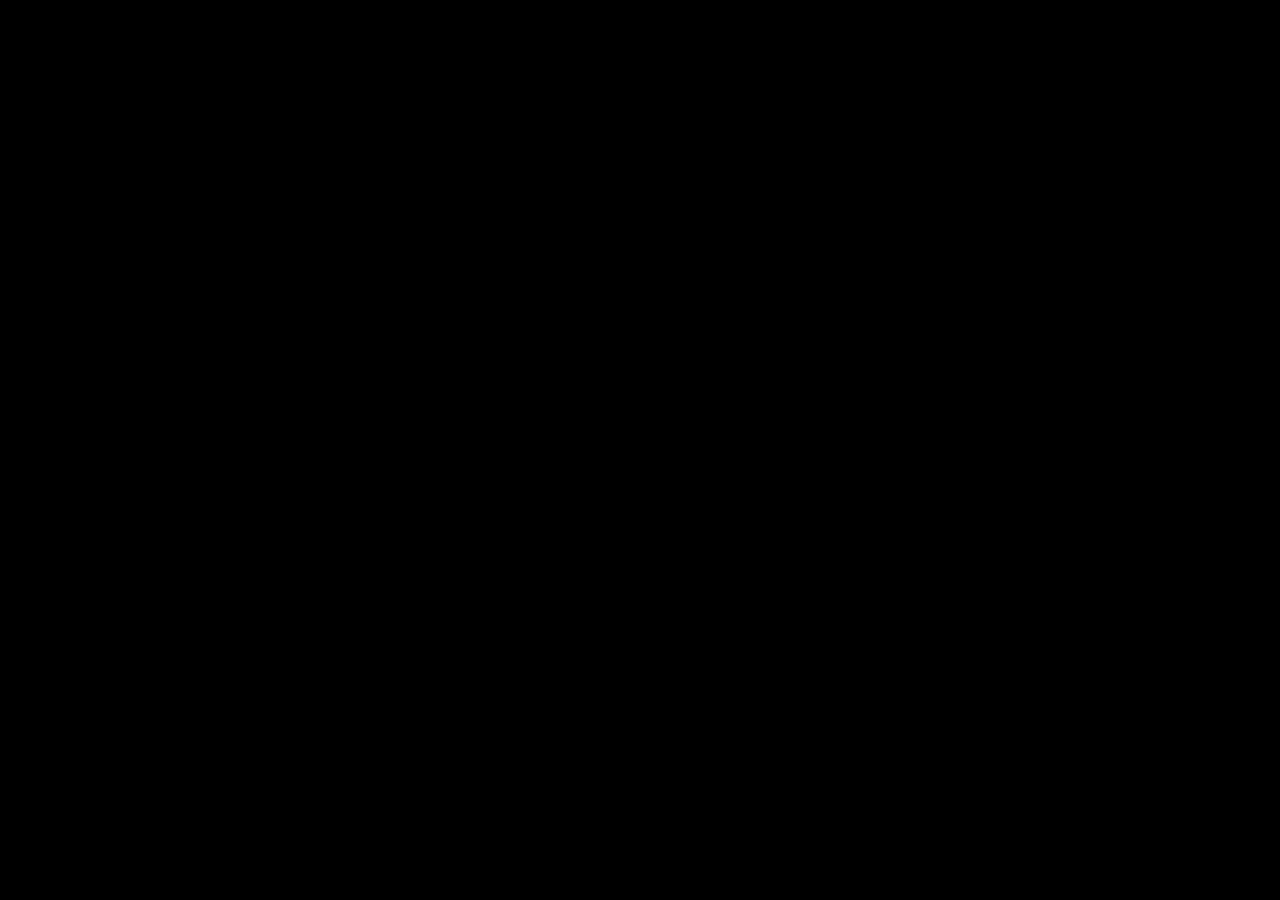
==== pac/index.html @ 03cfd0fa "add ty" ====
<!DOCTYPE html>
<html lang="en">
<head>
   <meta charset="UTF-8">
   <meta name="viewport" content="width=device-width, initial-scale=1.0">
   <link href="../styles.css" rel="stylesheet">
   <script src="youdiditscript.js" defer></script>
</head>
<body>
   <p class="thankyou"> VOCE CONSEGUIU! </p>
    <audio src="../sounds/tysmbgm.mp3" id="bgm"></audio>
</body>
</html>
---- styles.css ----
@font-face{
    font-family: "determination";
    src: url("fonts/determination.ttf");
}

@font-face {
    font-family: "mercy";
    src: url("fonts/mercy.otf");
}

#message{
    font-size: 10px;
    font-family: "determination";
    text-align: center;
    color: white;
}

body{
    background-color: black;
}

.snow{
    background-image: url("imgs/snowy.png");
}

.snowymessage{
    font-family: "determination";
    font-size: 10px;
    margin-left: 400px;
    margin-top: 500px;
}

.thankyou{
    font-family: "determination";
    font-size: 60px;
    text-align: center;
}

.thankyousmaller{
    font-family: "determination";
    font-size: 30px;
    text-align: center;
}
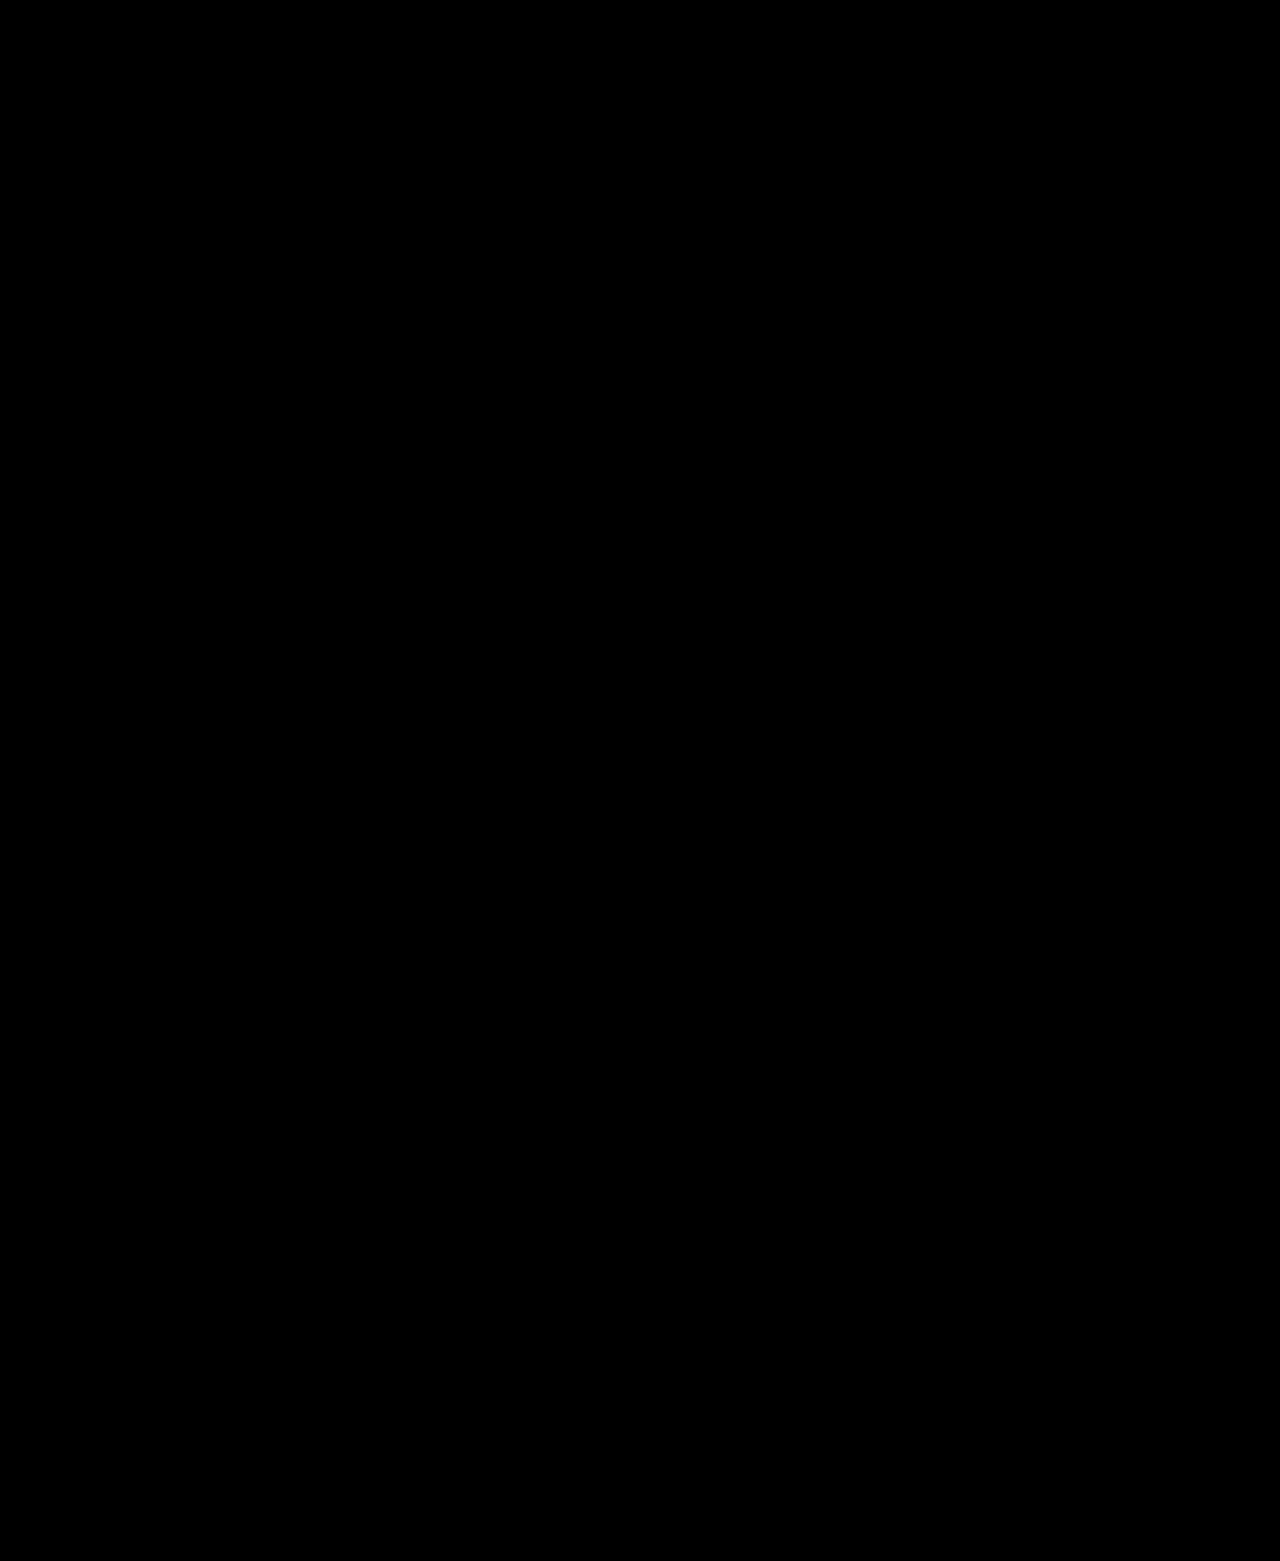
==== commit 55be1251: "more thankyous" ====
--- a/pac/index.html
+++ b/pac/index.html
@@ -8,6 +8,18 @@
 </head>
 <body>
    <p class="thankyou"> VOCE CONSEGUIU! </p>
+   <p class="thankyousmaller"> Enfim, este é o final do nossa ARG, que preparamos com muito carinho! </p>
+   <p class="thankyousmaller"> Manda um salve pros membros do canal: Artur, Guilherme, Bruno, Gabi e Lucas, que juntos fizeram essa "obra-prima"</p>
+   <p class="thankyousmaller">
+      Miguel, essa mensagem é para você que zerou o jogo mais legallll do mundo :p, você sem dúvida alguma é uma das melhores pessoas que conhecemos em nossas vidas, compartilhamos vários momentos juntos, muitas risadas, muito carinho, muito amor, e até muita tristeza, mas tudo isso foi só o começo, ainda temos uma vida inteira para nós ficarmos juntos. Todos nós somos muito gratos por sua amizade, e te amamos muito, muito mesmo, você nos faz rir nos nossos momentos mais tristes, nos faz acreditar que vamos conseguir e nos da força para continuar, você é literalmente a luz em um caminho escuro, o seu ser trasborda energias boas e faz o dia de qualquer um muito melhor, sua personalidade é fantástica, e um dos infinitos pontos positivos em você, é que você é acolhedor e que mesmo não estando bem você ainda consegue ajudar os outros! Uma pessoa como você transforma vidas, da melhor maneira possível, você é forte, persistente, corajoso... (é impossível falar tudo, É MUITA COISA!)
+   </p>
+   <p class="thankyousmaller">
+      Tudo em você é bom, da sua risada até as suas piadas, as vezes me surpreende tanta coisa boa vir de uma pessoa só, agora voltando para algumas memórias... lembra quando a gente
+jogava R.E.P.O, pessoas fazendo burrice, a galera caindo no VOID os compilados do PH, também teve o dia que você ajudou a gente a fazer onigiri e sushi para todo mundo, e ai você ficou apontando a faca pra todo mundo, e do dia que você me avisou que eu ia me cortar e eu me cortei... ou daquele dia na casa do Artur que estávamos jogando Granny quando você estava escondido no banheiro e quando eu cheguei você o bruno começaram a tentar fechar a porta, ou quando eu e bruno desmontamos o vaso da mão do Artur, ou as sessões traumatizantes eu você fez com a gente, tipo aquela do Theo, ou quando eu Gabi apareci junto com você no RPG do Bahia, Enfim, temos muitas memórias, mas ainda vamos criar muito mais, tudo isso tem uma finalidade, te mostrar o quanto você é especial em nossas vidas.
+   </p>
+   <p class="thankyousmaller">
+      Nota do artur: Me desculpe mesmo por não ter ficado contigo no dia do SEU aniversário... Eu subestimei o tempo que isso levaria. Despejei minha alma e meu coração sobre esse projeto em homenagem a nossa história que foi sempre relacionada com terror. Antes, eu fazia jogos no roblox studio pra comemorar aniversários, pergunta pro jão! Obvio que eles eram mais símples, e eu decidi revisitar essa ideia pra inovar um pouco mais. Eu chamei todo mundo, me ajudaram a terminar isso mais rápido, e DESCULPA POR TE DEIXAR SOZINHO AI NO SEU ANIVERSÁRIO.  Espero que o presente tenha no minimo compensado. Quero te agradecer por ser meu amigo, pelas converas que tenho contigo às 3 da manhã... até quando eu tenho que ficar escondido no meu quarto pra eu continuar conversando. Obrigado por dedicar um projeto gigantesco a nós, seu rpg! A gente se xinga, mas espero que nunca duvide o quanto eu te considero importante. (E não vai ser por que vc deixou de mandar um textinho pra mim que eu vou deixar de fazer um pro meu miguxinho. Não se culpe por isso por favor.)
+   </p>
     <audio src="../sounds/tysmbgm.mp3" id="bgm"></audio>
 </body>
 </html>
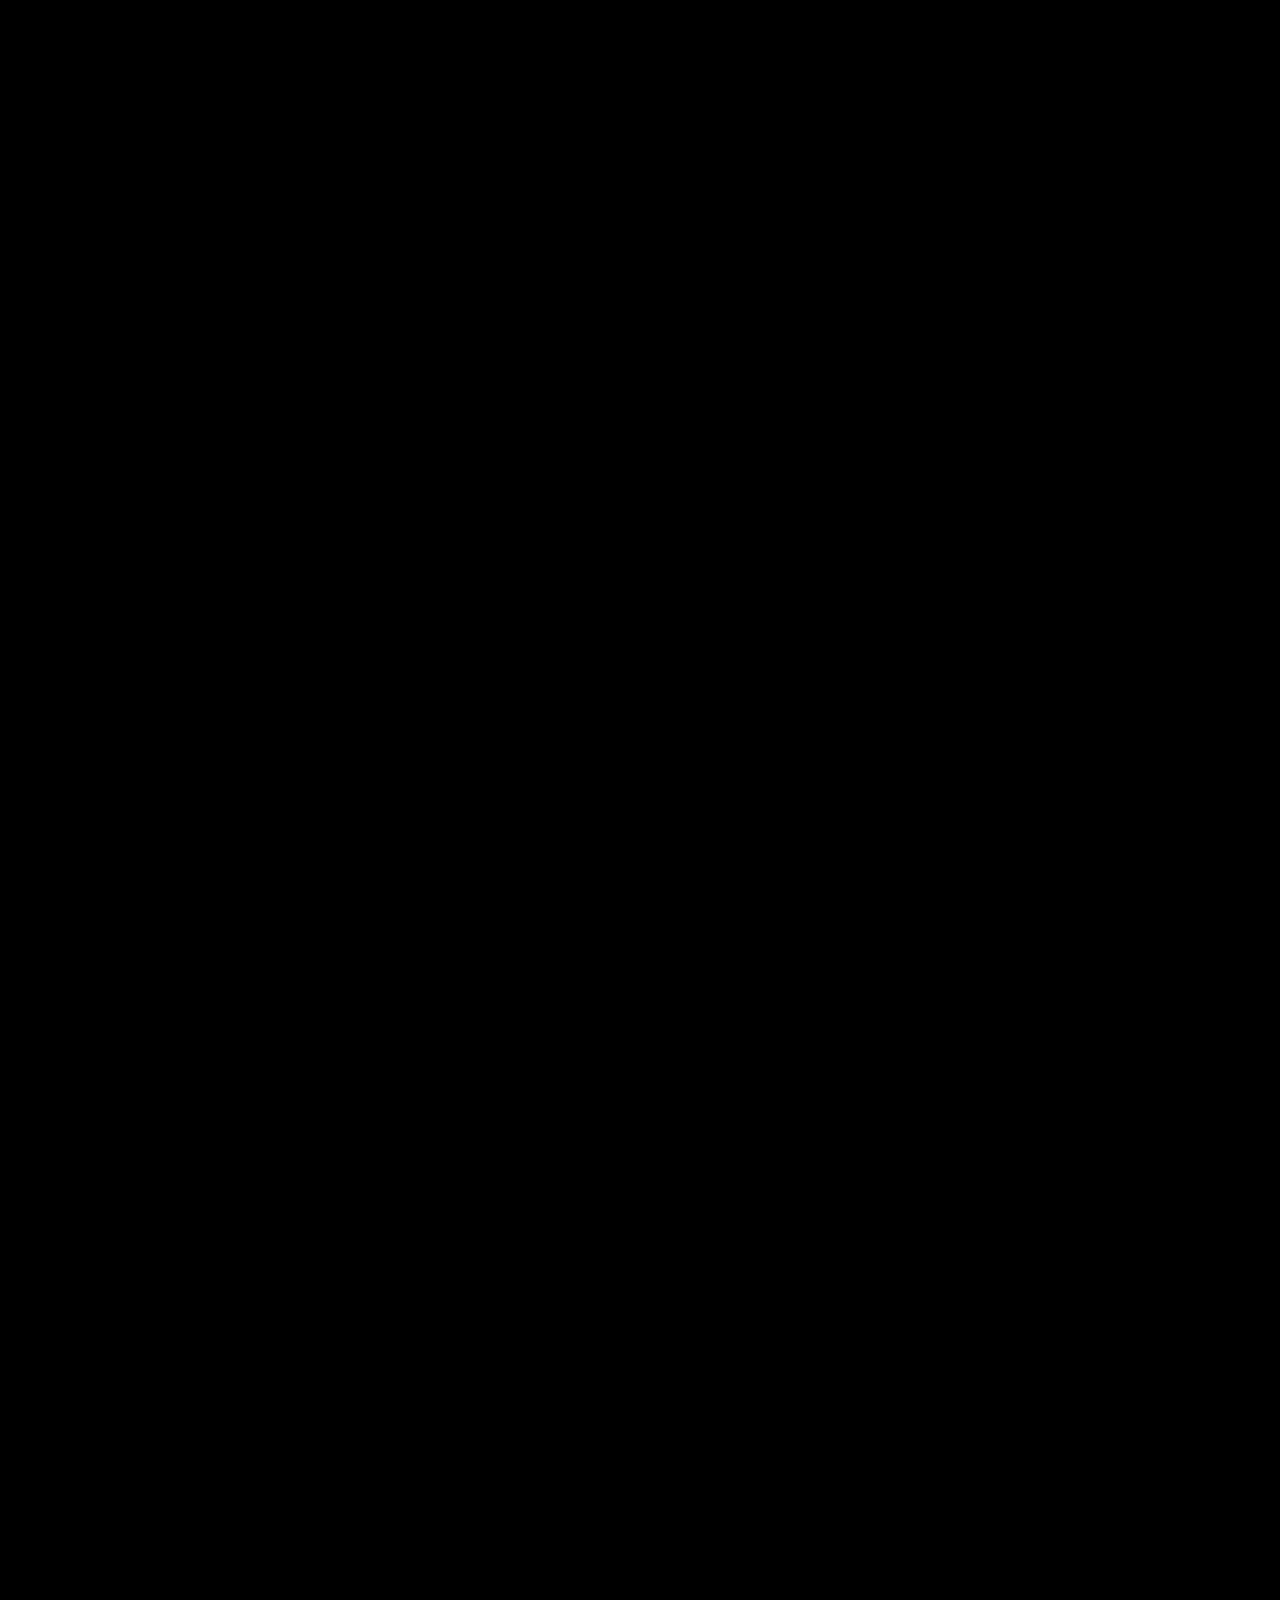
==== commit be1af13f: "sorry" ====
--- a/pac/index.html
+++ b/pac/index.html
@@ -5,6 +5,7 @@
    <meta name="viewport" content="width=device-width, initial-scale=1.0">
    <link href="../styles.css" rel="stylesheet">
    <script src="youdiditscript.js" defer></script>
+   <title>Thank you</title>
 </head>
 <body>
    <p class="thankyou"> VOCE CONSEGUIU! </p>
@@ -20,6 +21,7 @@
    <p class="thankyousmaller">
       Nota do artur: Me desculpe mesmo por não ter ficado contigo no dia do SEU aniversário... Eu subestimei o tempo que isso levaria. Despejei minha alma e meu coração sobre esse projeto em homenagem a nossa história que foi sempre relacionada com terror. Antes, eu fazia jogos no roblox studio pra comemorar aniversários, pergunta pro jão! Obvio que eles eram mais símples, e eu decidi revisitar essa ideia pra inovar um pouco mais. Eu chamei todo mundo, me ajudaram a terminar isso mais rápido, e DESCULPA POR TE DEIXAR SOZINHO AI NO SEU ANIVERSÁRIO.  Espero que o presente tenha no minimo compensado. Quero te agradecer por ser meu amigo, pelas converas que tenho contigo às 3 da manhã... até quando eu tenho que ficar escondido no meu quarto pra eu continuar conversando. Obrigado por dedicar um projeto gigantesco a nós, seu rpg! A gente se xinga, mas espero que nunca duvide o quanto eu te considero importante. (E não vai ser por que vc deixou de mandar um textinho pra mim que eu vou deixar de fazer um pro meu miguxinho. Não se culpe por isso por favor.)
    </p>
+   <p class="thankyousmaller"> A gente não conseguiu terminar a tempo, infelizmente. No fim a gente nem conseguiu entregar isso no seu aniversário</p>
     <audio src="../sounds/tysmbgm.mp3" id="bgm"></audio>
 </body>
 </html>
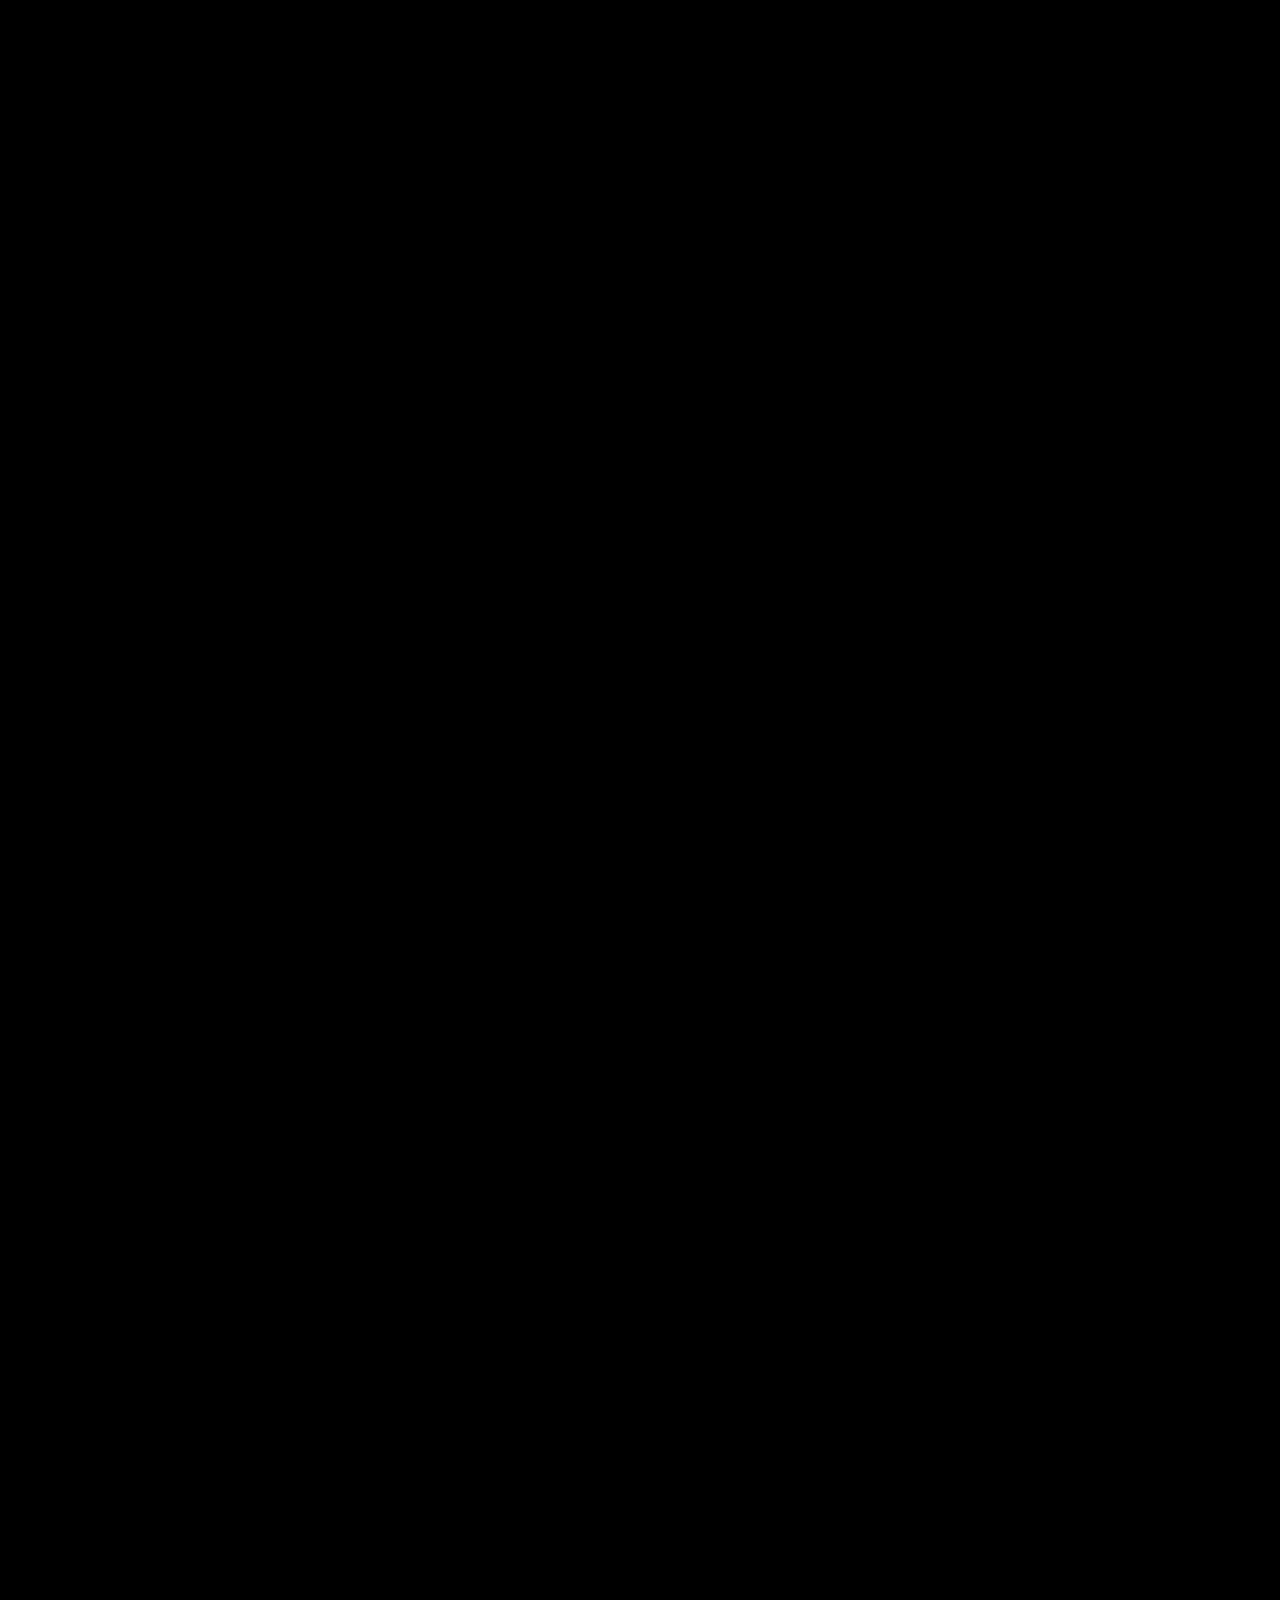
==== commit 55a4aa80: "more thanky thanks" ====
--- a/pac/index.html
+++ b/pac/index.html
@@ -10,7 +10,7 @@
 <body>
    <p class="thankyou"> VOCE CONSEGUIU! </p>
    <p class="thankyousmaller"> Enfim, este é o final do nossa ARG, que preparamos com muito carinho! </p>
-   <p class="thankyousmaller"> Manda um salve pros membros do canal: Artur, Guilherme, Bruno, Gabi e Lucas, que juntos fizeram essa "obra-prima"</p>
+   <p class="thankyousmaller"> Manda um salve pros membros do canal: Artur, Guilherme, Bruno, Gabi e Lucas, que juntos fizeram essa "obra-prima". Ah! Não esquece do PH, que demorou duas horas pra resolver tudo e QUASE arregou na hora de jogar o jogo. Ele pegou a referência assim que apertou "E" às 2 da manhã btw</p>
    <p class="thankyousmaller">
       Miguel, essa mensagem é para você que zerou o jogo mais legallll do mundo :p, você sem dúvida alguma é uma das melhores pessoas que conhecemos em nossas vidas, compartilhamos vários momentos juntos, muitas risadas, muito carinho, muito amor, e até muita tristeza, mas tudo isso foi só o começo, ainda temos uma vida inteira para nós ficarmos juntos. Todos nós somos muito gratos por sua amizade, e te amamos muito, muito mesmo, você nos faz rir nos nossos momentos mais tristes, nos faz acreditar que vamos conseguir e nos da força para continuar, você é literalmente a luz em um caminho escuro, o seu ser trasborda energias boas e faz o dia de qualquer um muito melhor, sua personalidade é fantástica, e um dos infinitos pontos positivos em você, é que você é acolhedor e que mesmo não estando bem você ainda consegue ajudar os outros! Uma pessoa como você transforma vidas, da melhor maneira possível, você é forte, persistente, corajoso... (é impossível falar tudo, É MUITA COISA!)
    </p>
